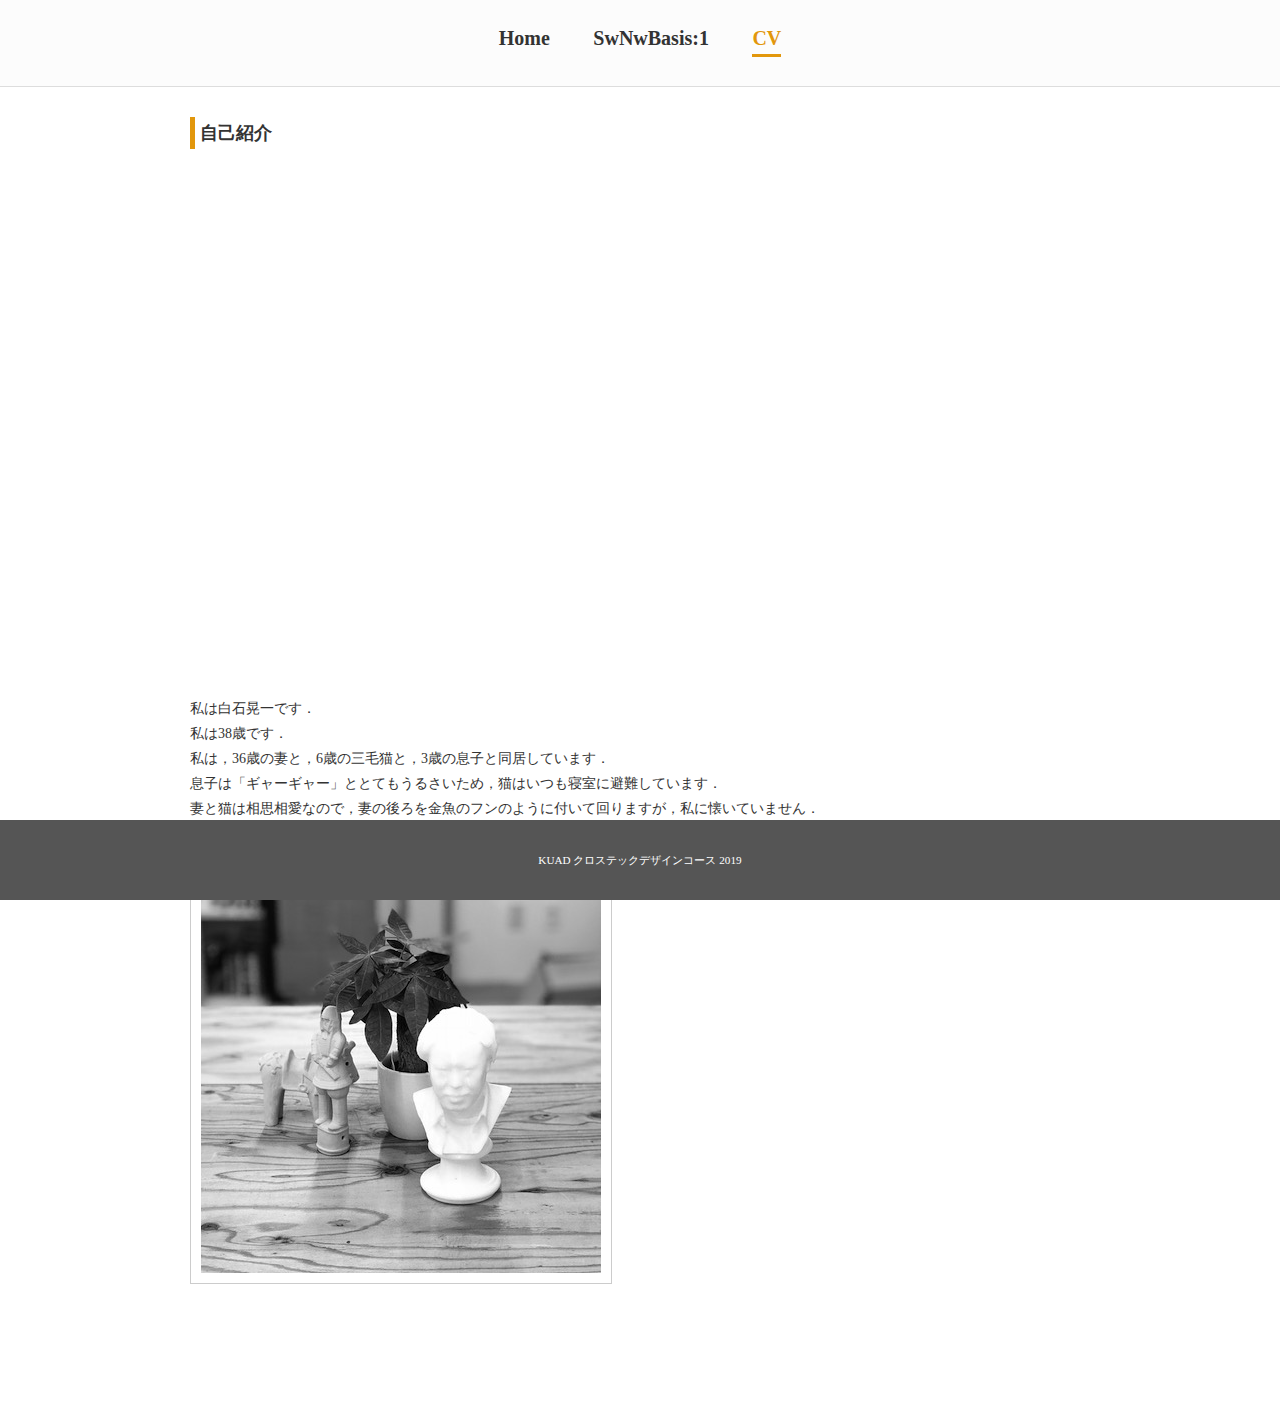
==== cv.html @ 46d5d2b0 "ファイル追加" ====
<!DOCTYPE html>
<html lang="ja" dir="ltr">

  <head>
    <meta charset="utf-8">
    <meta name="viewport" content="width=device-width, initial-scale=1.0">
    <meta http-equiv="X-UA-Compatible" content="ie=edge">
    <title>shiraCV</title>
    <link rel="stylesheet" href="./assets/css/common.css">
    <link rel="stylesheet" href="./assets/css/custom.css">
  </head>

  <body class='cv_page'>
    <div id='wrapper'>
      <header>
        <nav id='main_nav'>
          <ul>
            <li><a href="./index.html">Home</a></li>
            <li><a href="./subjects/swnwb1.html">SwNwBasis:1</a></li>
            <li><span>CV</span></li>
          </ul>
        </nav>
      </header>

      <main>
        <h1>自己紹介</h1>
        <div class="youtube">
          <iframe width="560" height="315" src="https://www.youtube.com/embed/YuRCme77K3w" frameborder="0" allow="accelerometer; autoplay; encrypted-media; gyroscope; picture-in-picture" allowfullscreen></iframe>
        </div>
        <div class="mb_l">
          <p>私は白石晃一です．</p>
          <p>私は38歳です．</p>
          <p>
            私は，36歳の妻と，6歳の三毛猫と，3歳の息子と同居しています．
            <br>息子は「ギャーギャー」ととてもうるさいため，猫はいつも寝室に避難しています．
            <br>妻と猫は相思相愛なので，妻の後ろを金魚のフンのように付いて回りますが，私に懐いていません．
          </p>
        </div>
        <p class="sub_pic"><img src="./assets/images/statue.jpg" alt=""></p>
      </main>

      <footer>
        <p>KUAD クロステックデザインコース 2019</p>
      </footer>
    </div>
  </body>

</html>
---- assets/css/common.css ----
html {
  color: #333;
  background: #fff;

  font-size: 14px;
  line-height: 1.8;
}

*{
  margin:0;
  padding:0;
  box-sizing: border-box;
}

img{
  max-width: 100%;
  height:auto;
}

a{
  color:#333;
}

li{
  list-style-position: inside;
}


.mb_s{
  margin-bottom: 10px;
}

.mb_m{
  margin-bottom: 20px;
}

.mb_l{
  margin-bottom: 40px;
}
---- assets/css/custom.css ----
/* body{
    font-family: Meiryo,sans-serif;
    font-weight: bold;
    color: #00ff00;
    letter-spacing: 5px;
    line-height: 2;
} */


h1{
    font-size: 18px;
    border-left: #e2970c solid 5px;
    padding-left: 5px;
    margin-bottom:20px;
}

h2{
    font-size: 16px;
    margin-bottom:15px;
}

h3{
    font-size: 15px;
    margin-bottom:10px;
}

html,
body,
#wrapper{
    min-height: 100%;
}



@media screen and (min-width:481px) { 
    #wrapper{
        padding-bottom: 80px;
    }
}

@media screen and (max-width:480px) { 
    #wrapper{
        padding-top: 60px;
    }
}

ul,ol{
    margin-bottom: 10px;
}

/*======================================================
header
======================================================*/
header {
    border-bottom: 1px solid #ddd;
    background-color: #fcfcfc;
    position:relative;
}

@media screen and (max-width:480px) { 
    header{
       position: fixed;
       width:100%;
       top:0;
       z-index: 1;
    }
}


#main_nav{
    text-align: center;
    padding: 20px;
}

#main_nav li{
    display:inline-block;
}

#main_nav li a,
#main_nav li span{
    font-size:20px;
    text-decoration: none;
    margin:0 20px;
    padding-bottom: 5px;
    font-weight: bold;
}

#main_nav li a:hover,
#main_nav li span{
    color:#e2970c;
    
}

#main_nav li span{
    border-bottom: 3px solid #e2970c;
}


@media screen and (max-width:480px) { 
    #main_nav{
        padding: 10px;
    }


    #main_nav li a,
    #main_nav li span{
        font-size:15px;
        margin:0 10px;
    }
}


/*======================================================
main
======================================================*/

main{
    padding:30px 50px;
    max-width: 1000px;
    margin: 0 auto;
    position: relative;
    z-index: 0;
}

@media screen and (max-width:480px) { 
    main{
        padding:30px 20px;
    }
}


.main_pic{
    text-align: center;
    margin-bottom: 30px;
}

.sub_pic{
    display:inline-block;
    padding: 10px;
    border: 1px solid #ccc;
}

.sub_pic img{
    display:block;
}

.main_pic img{
    display: block;
    margin: 0 auto;
    border-radius: 10px;
}

.session,
.period{
    margin-bottom: 40px;
}

.session h2{
    border-bottom: 1px solid #ddd;
}


.youtube{
    position:relative;
    width:100%;
    padding-top:56.25%;
    margin-bottom: 20px;
}
.youtube iframe{
    position:absolute;
    top:0;
    right:0;
    width:100%;
    height:100%;
}



body.index_page h1{
    border: none;
    text-align: center;
    font-size: 26px;
}

/*======================================================
footer
======================================================*/
footer{
    background-color: #555;
    color:#fff;
    font-size: 80%;
    padding:10px;
    min-height:80px;

    display: flex;
    align-items: center;
    justify-content: center;

   
}


@media screen and (min-width:481px) { 
    footer{
        position: fixed;
        bottom:0;
        width:100%;
    }
}
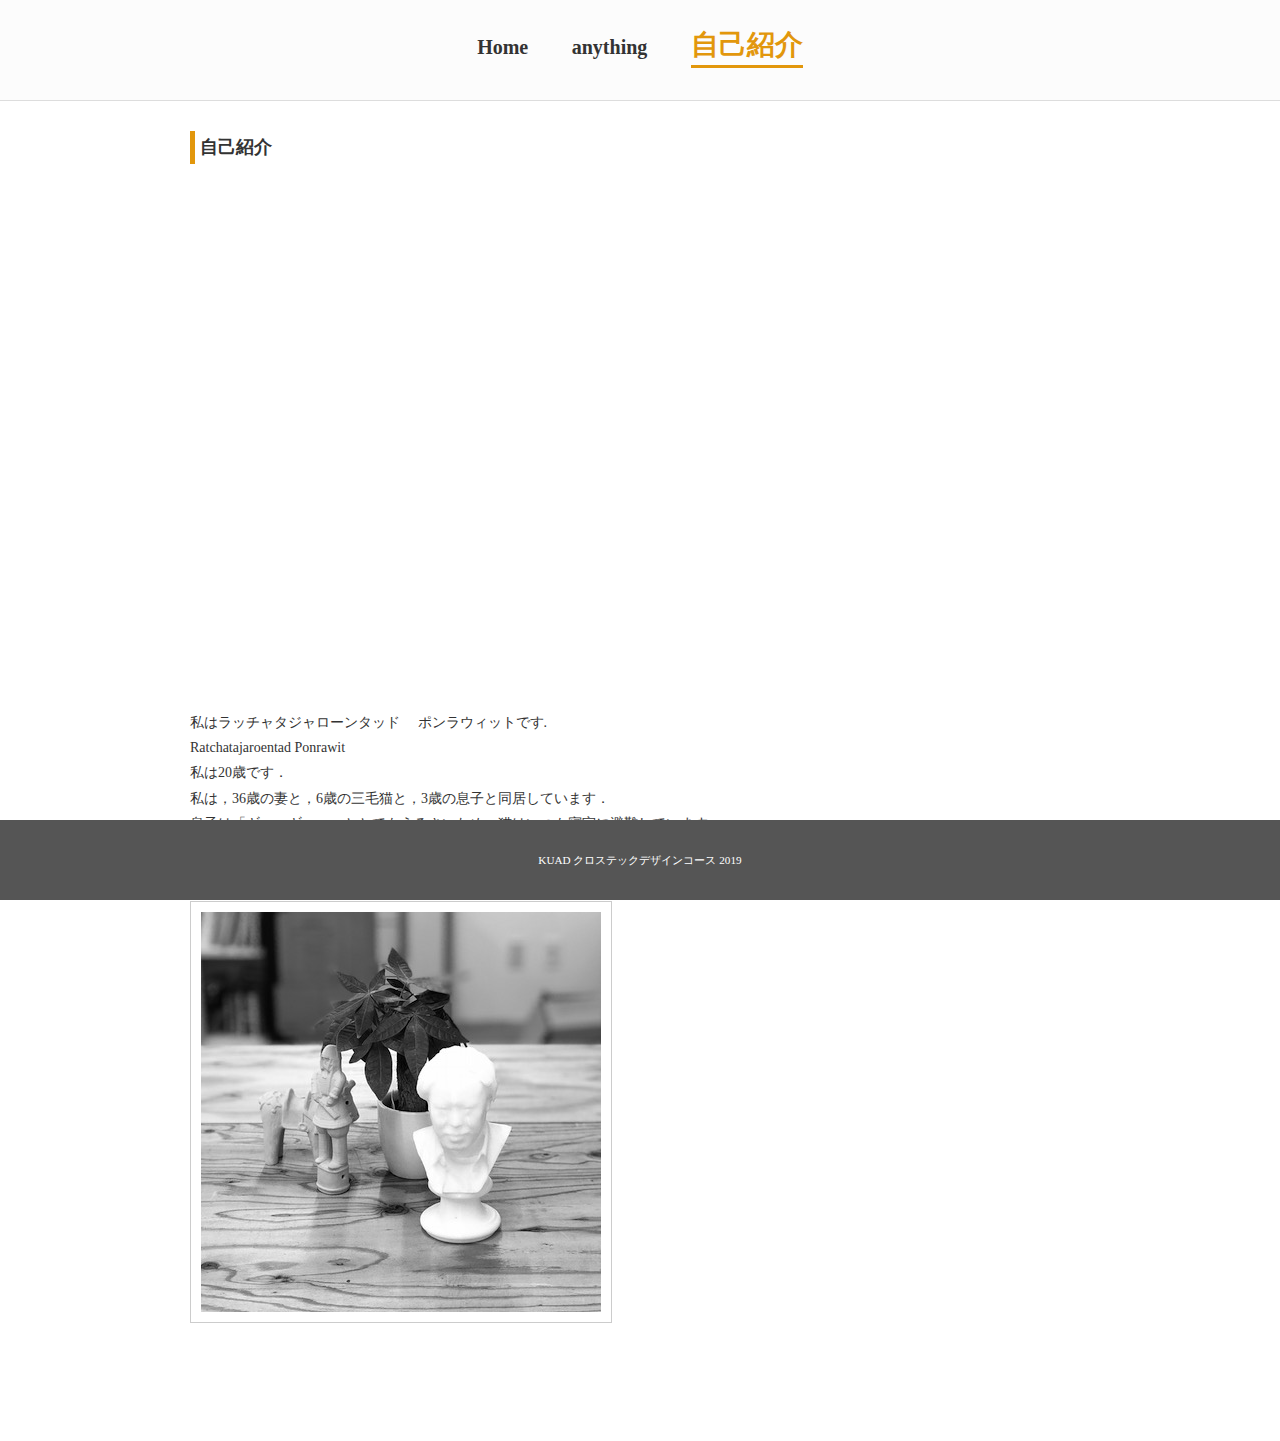
==== commit 88801e76: "英語の名前入力" ====
--- a/cv.html
+++ b/cv.html
@@ -16,8 +16,8 @@
         <nav id='main_nav'>
           <ul>
             <li><a href="./index.html">Home</a></li>
-            <li><a href="./subjects/swnwb1.html">SwNwBasis:1</a></li>
-            <li><span>CV</span></li>
+            <li><a href="./subjects/swnwb1.html">anything</a></li>
+            <li><span>自己紹介</span></li>
           </ul>
         </nav>
       </header>
@@ -25,11 +25,12 @@
       <main>
         <h1>自己紹介</h1>
         <div class="youtube">
-          <iframe width="560" height="315" src="https://www.youtube.com/embed/YuRCme77K3w" frameborder="0" allow="accelerometer; autoplay; encrypted-media; gyroscope; picture-in-picture" allowfullscreen></iframe>
+          <iframe width="560" height="315" src="https://www.youtube.com/embed/3ugaGDM8gy0" frameborder="0" allow="accelerometer; autoplay; encrypted-media; gyroscope; picture-in-picture" allowfullscreen></iframe>
         </div>
         <div class="mb_l">
-          <p>私は白石晃一です．</p>
-          <p>私は38歳です．</p>
+          <p>私はラッチャタジャローンタッド 　ポンラウィットです.</p>
+          <p>Ratchatajaroentad Ponrawit</p>
+          <p>私は20歳です．</p>
           <p>
             私は，36歳の妻と，6歳の三毛猫と，3歳の息子と同居しています．
             <br>息子は「ギャーギャー」ととてもうるさいため，猫はいつも寝室に避難しています．
--- a/assets/css/custom.css
+++ b/assets/css/custom.css
@@ -88,6 +88,8 @@
 #main_nav li a:hover,
 #main_nav li span{
     color:#e2970c;
+    font-size: 200%;
+    transition: 0.5s all;
     
 }
 
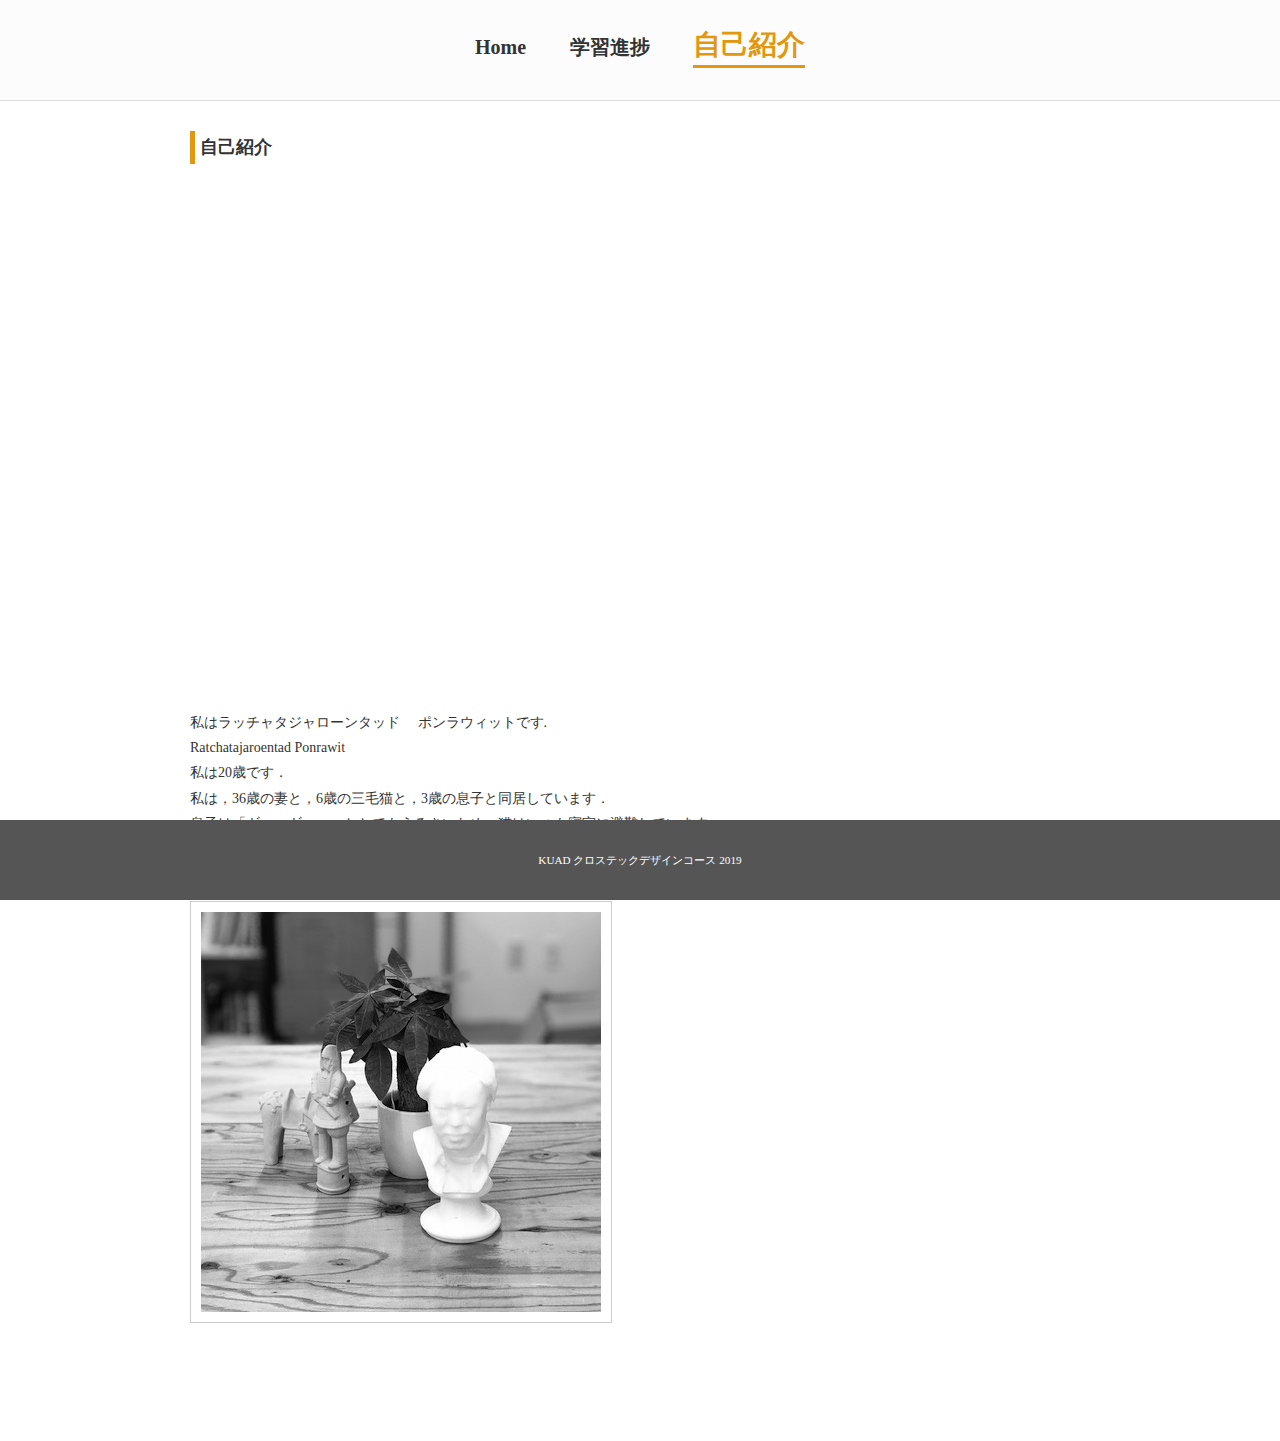
==== commit 4ba933ab: "タイトルを変えた" ====
--- a/cv.html
+++ b/cv.html
@@ -16,7 +16,7 @@
         <nav id='main_nav'>
           <ul>
             <li><a href="./index.html">Home</a></li>
-            <li><a href="./subjects/swnwb1.html">anything</a></li>
+            <li><a href="./subjects/swnwb1.html">学習進捗</a></li>
             <li><span>自己紹介</span></li>
           </ul>
         </nav>
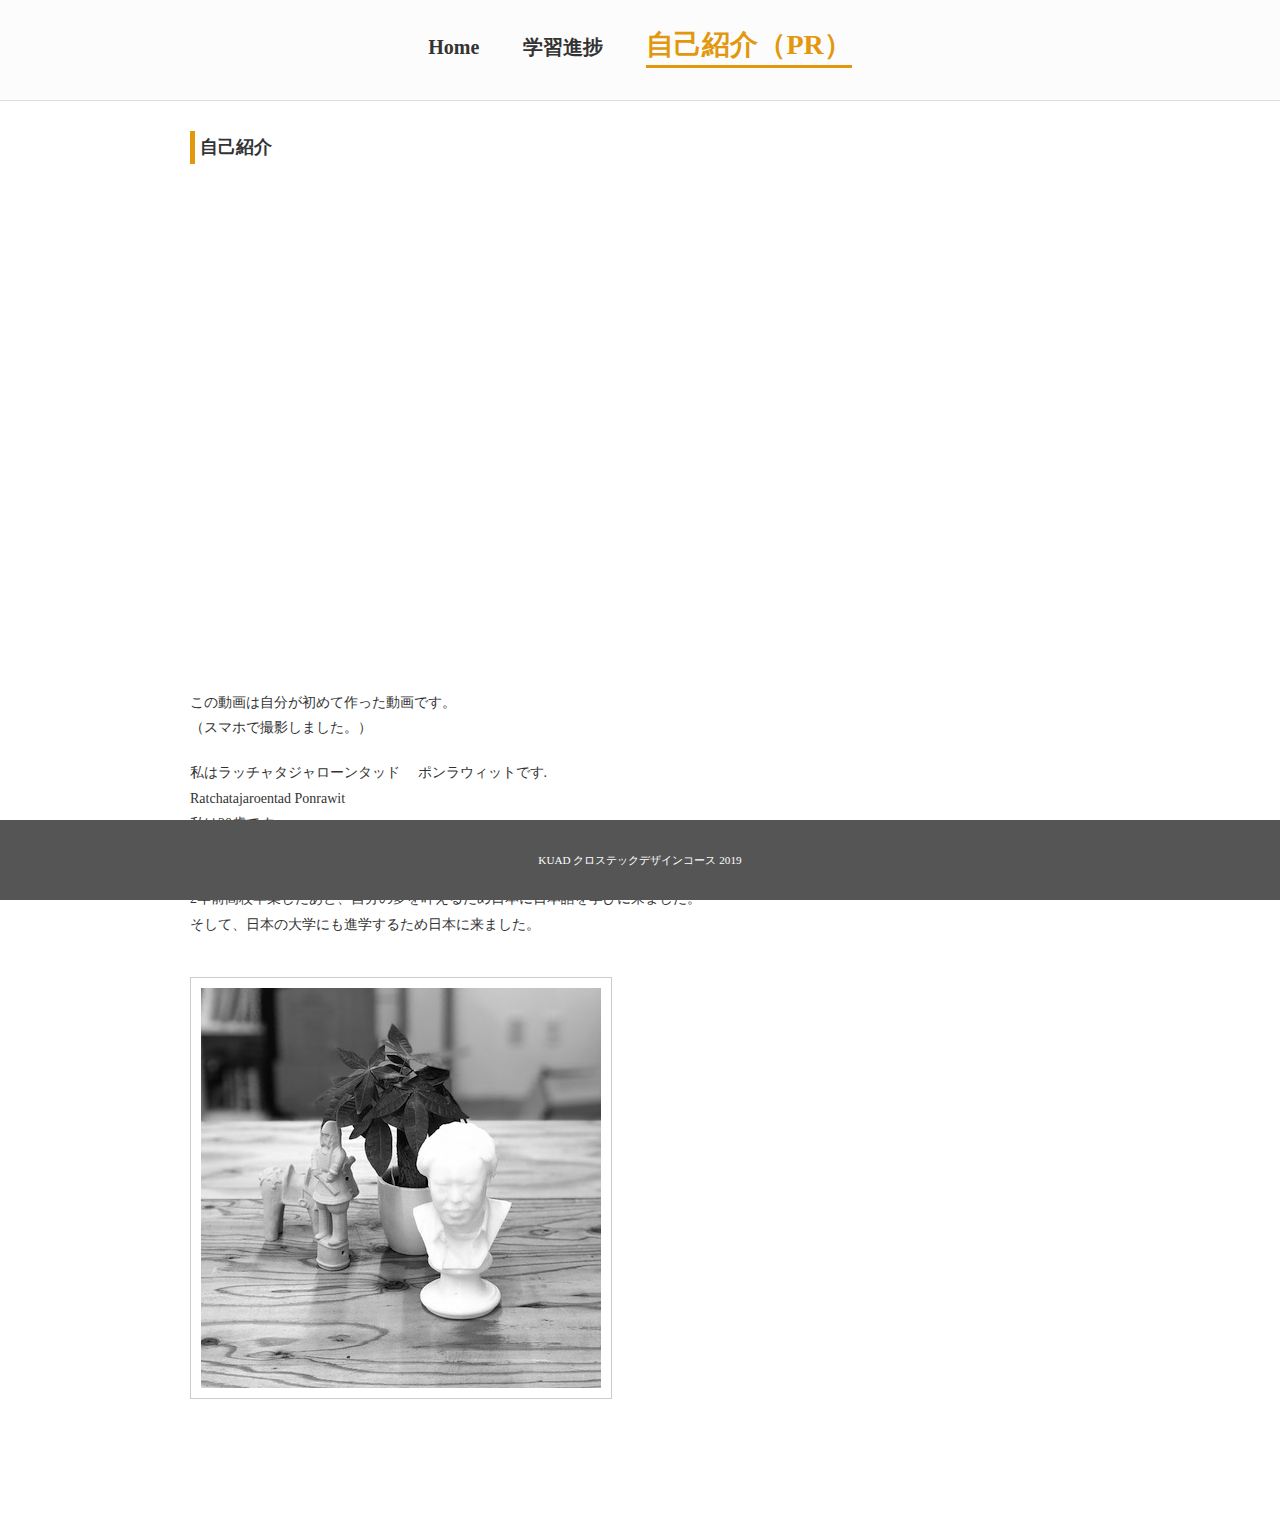
==== commit 58c88c31: "内容を変えた" ====
--- a/cv.html
+++ b/cv.html
@@ -5,7 +5,7 @@
     <meta charset="utf-8">
     <meta name="viewport" content="width=device-width, initial-scale=1.0">
     <meta http-equiv="X-UA-Compatible" content="ie=edge">
-    <title>shiraCV</title>
+    <title>PONRAWIT'S PR</title>
     <link rel="stylesheet" href="./assets/css/common.css">
     <link rel="stylesheet" href="./assets/css/custom.css">
   </head>
@@ -17,7 +17,7 @@
           <ul>
             <li><a href="./index.html">Home</a></li>
             <li><a href="./subjects/swnwb1.html">学習進捗</a></li>
-            <li><span>自己紹介</span></li>
+            <li><span>自己紹介（PR）</span></li>
           </ul>
         </nav>
       </header>
@@ -26,15 +26,18 @@
         <h1>自己紹介</h1>
         <div class="youtube">
           <iframe width="560" height="315" src="https://www.youtube.com/embed/3ugaGDM8gy0" frameborder="0" allow="accelerometer; autoplay; encrypted-media; gyroscope; picture-in-picture" allowfullscreen></iframe>
+          この動画は自分が初めて作った動画です。
+          <br>（スマホで撮影しました。）
         </div>
         <div class="mb_l">
           <p>私はラッチャタジャローンタッド 　ポンラウィットです.</p>
           <p>Ratchatajaroentad Ponrawit</p>
           <p>私は20歳です．</p>
           <p>
-            私は，36歳の妻と，6歳の三毛猫と，3歳の息子と同居しています．
-            <br>息子は「ギャーギャー」ととてもうるさいため，猫はいつも寝室に避難しています．
-            <br>妻と猫は相思相愛なので，妻の後ろを金魚のフンのように付いて回りますが，私に懐いていません．
+            私はタイ出身です。バンコク出身ではなくタイのちょっと北に住んでいました。
+            <br>中学生からバンコクに進学して、一人暮らしで生活を過ごしました。
+            <br>2年前高校卒業したあと、自分の夢を叶えるため日本に日本語を学びに来ました。
+            <br>そして、日本の大学にも進学するため日本に来ました。
           </p>
         </div>
         <p class="sub_pic"><img src="./assets/images/statue.jpg" alt=""></p>
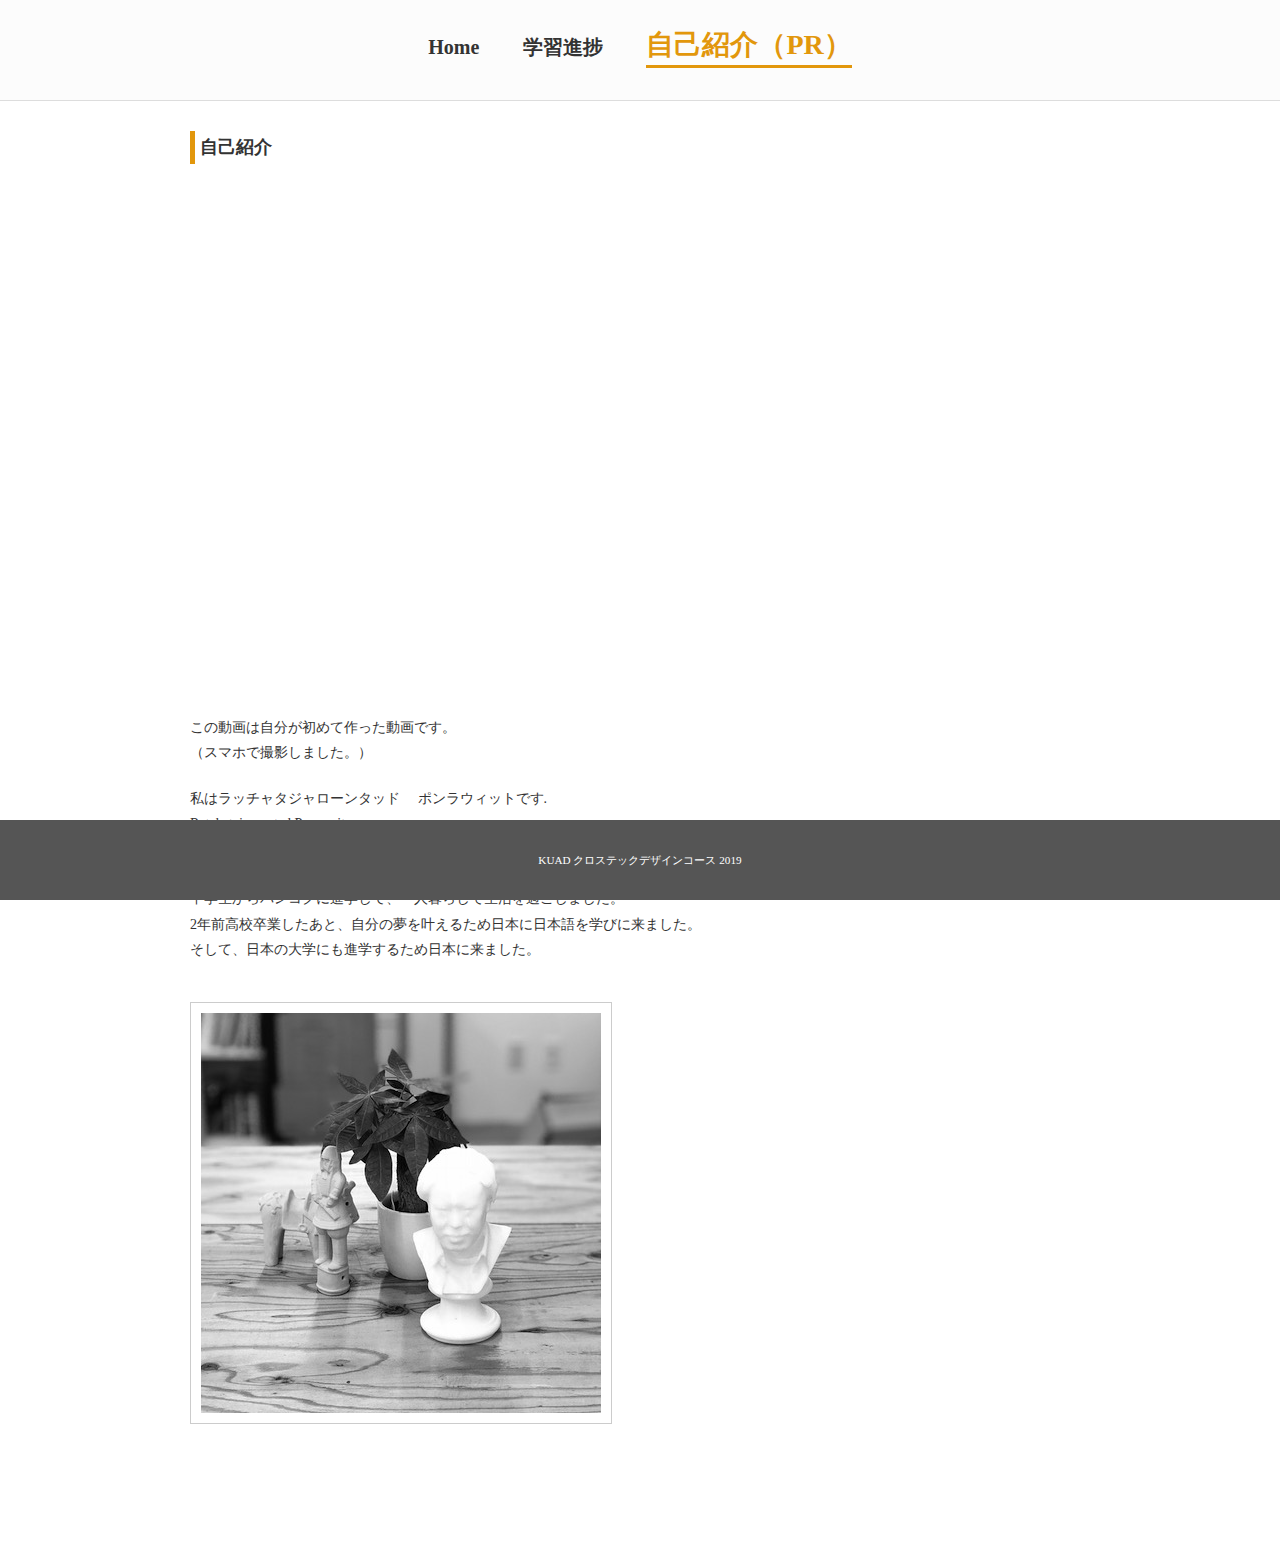
==== commit dd71357f: "写真入れた" ====
--- a/cv.html
+++ b/cv.html
@@ -26,7 +26,7 @@
         <h1>自己紹介</h1>
         <div class="youtube">
           <iframe width="560" height="315" src="https://www.youtube.com/embed/3ugaGDM8gy0" frameborder="0" allow="accelerometer; autoplay; encrypted-media; gyroscope; picture-in-picture" allowfullscreen></iframe>
-          この動画は自分が初めて作った動画です。
+          <br> この動画は自分が初めて作った動画です。
           <br>（スマホで撮影しました。）
         </div>
         <div class="mb_l">
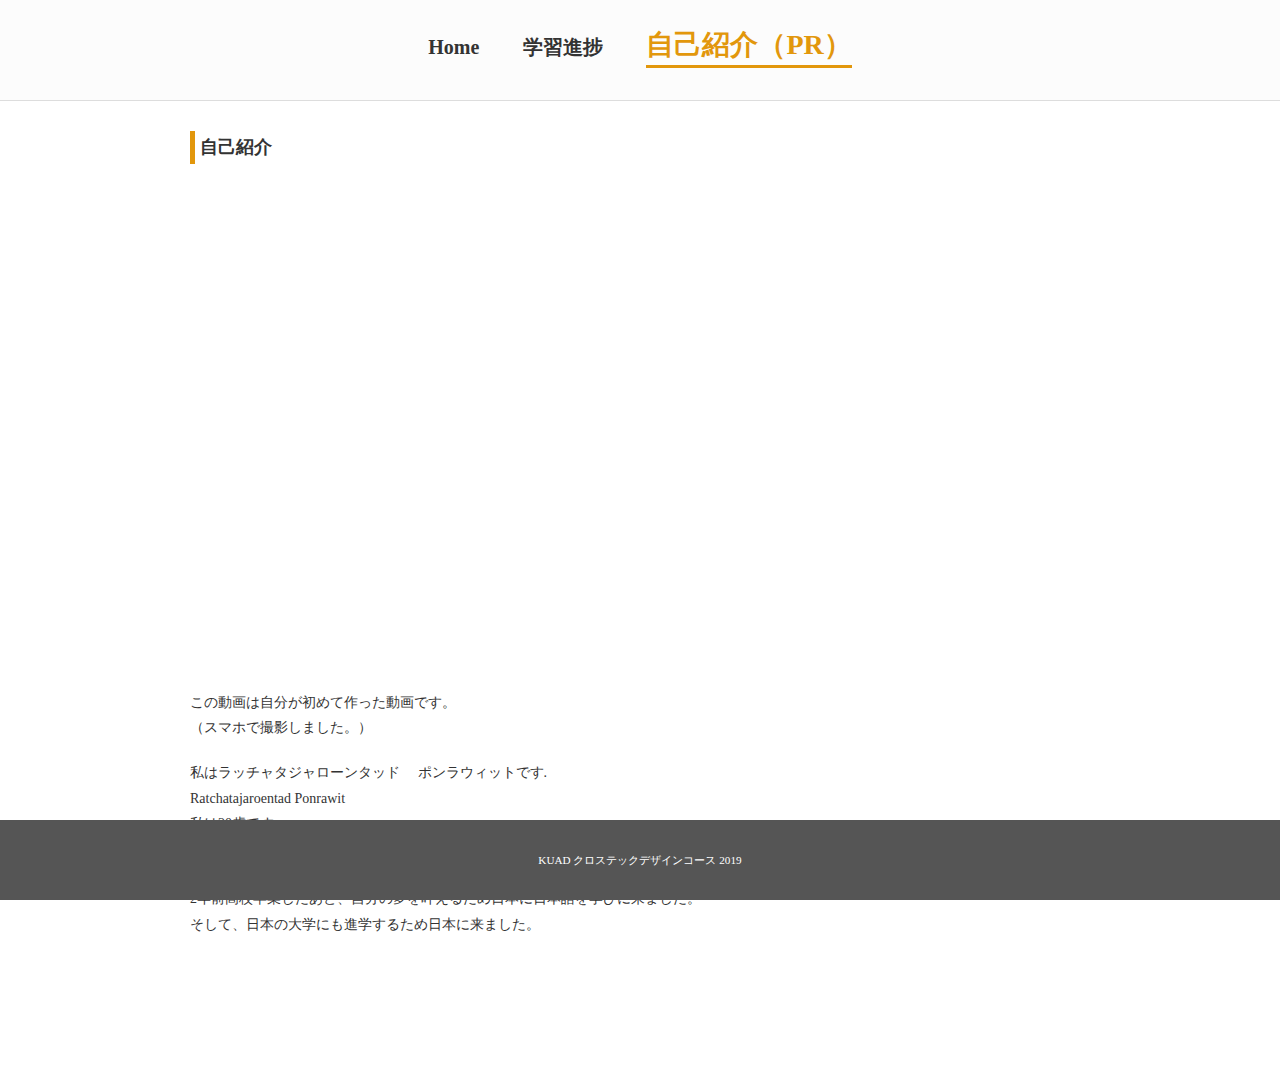
==== commit df56d1a5: "動画の説明" ====
--- a/cv.html
+++ b/cv.html
@@ -26,8 +26,9 @@
         <h1>自己紹介</h1>
         <div class="youtube">
           <iframe width="560" height="315" src="https://www.youtube.com/embed/3ugaGDM8gy0" frameborder="0" allow="accelerometer; autoplay; encrypted-media; gyroscope; picture-in-picture" allowfullscreen></iframe>
-          <br> この動画は自分が初めて作った動画です。
+          <p>この動画は自分が初めて作った動画です。
           <br>（スマホで撮影しました。）
+          </p>
         </div>
         <div class="mb_l">
           <p>私はラッチャタジャローンタッド 　ポンラウィットです.</p>
@@ -40,7 +41,6 @@
             <br>そして、日本の大学にも進学するため日本に来ました。
           </p>
         </div>
-        <p class="sub_pic"><img src="./assets/images/statue.jpg" alt=""></p>
       </main>
 
       <footer>
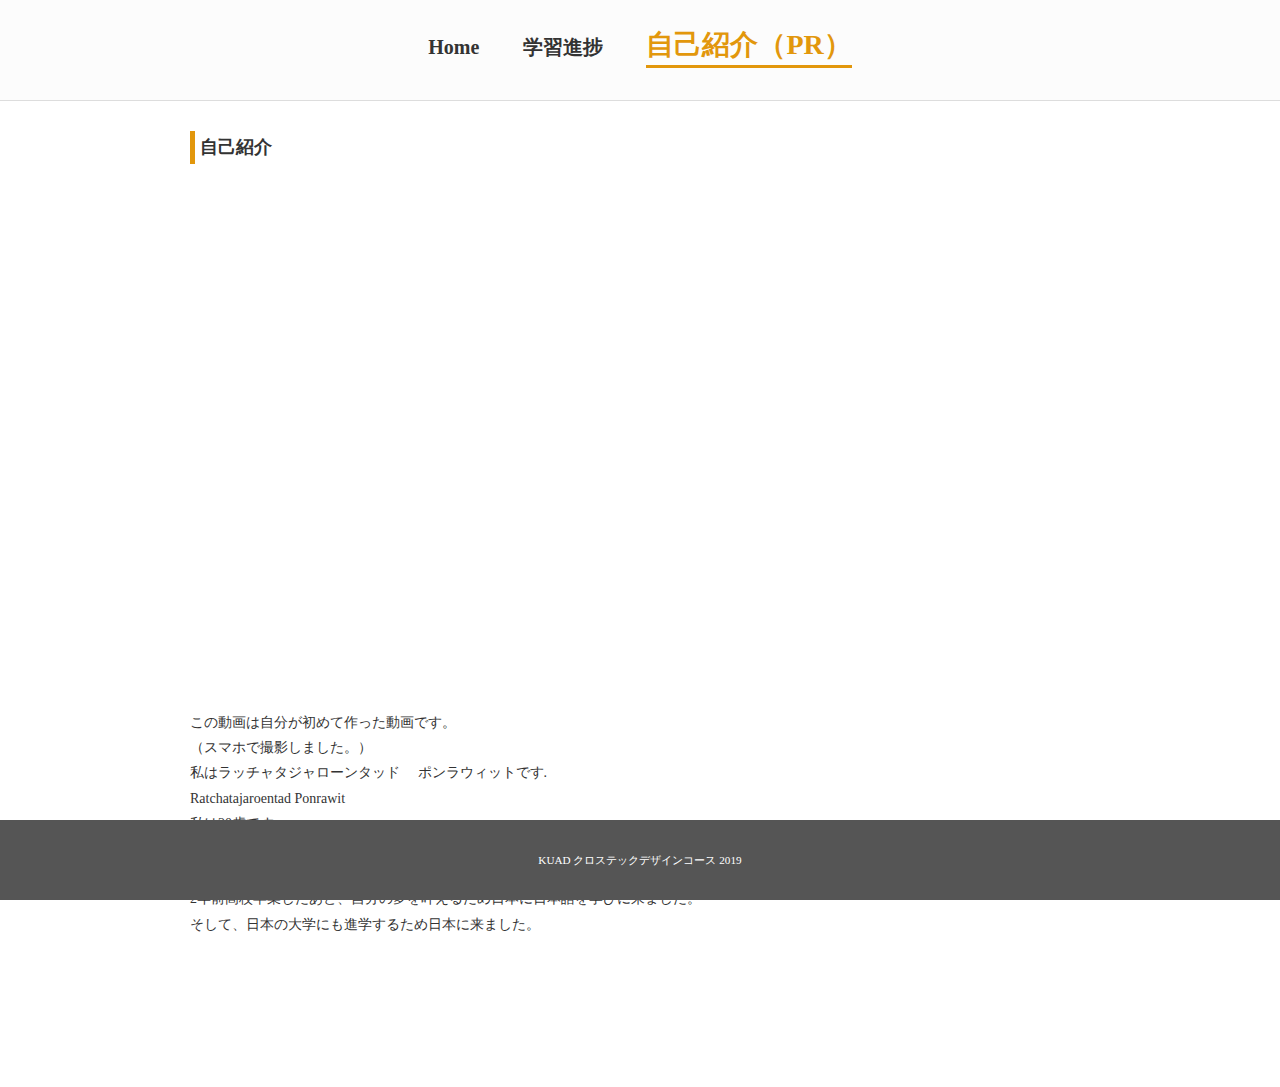
==== commit f5d0bbf7: "動画の説明" ====
--- a/cv.html
+++ b/cv.html
@@ -26,11 +26,11 @@
         <h1>自己紹介</h1>
         <div class="youtube">
           <iframe width="560" height="315" src="https://www.youtube.com/embed/3ugaGDM8gy0" frameborder="0" allow="accelerometer; autoplay; encrypted-media; gyroscope; picture-in-picture" allowfullscreen></iframe>
-          <p>この動画は自分が初めて作った動画です。
-          <br>（スマホで撮影しました。）
-          </p>
         </div>
         <div class="mb_l">
+          <p>この動画は自分が初めて作った動画です。
+            <br>（スマホで撮影しました。）
+          </p>
           <p>私はラッチャタジャローンタッド 　ポンラウィットです.</p>
           <p>Ratchatajaroentad Ponrawit</p>
           <p>私は20歳です．</p>
